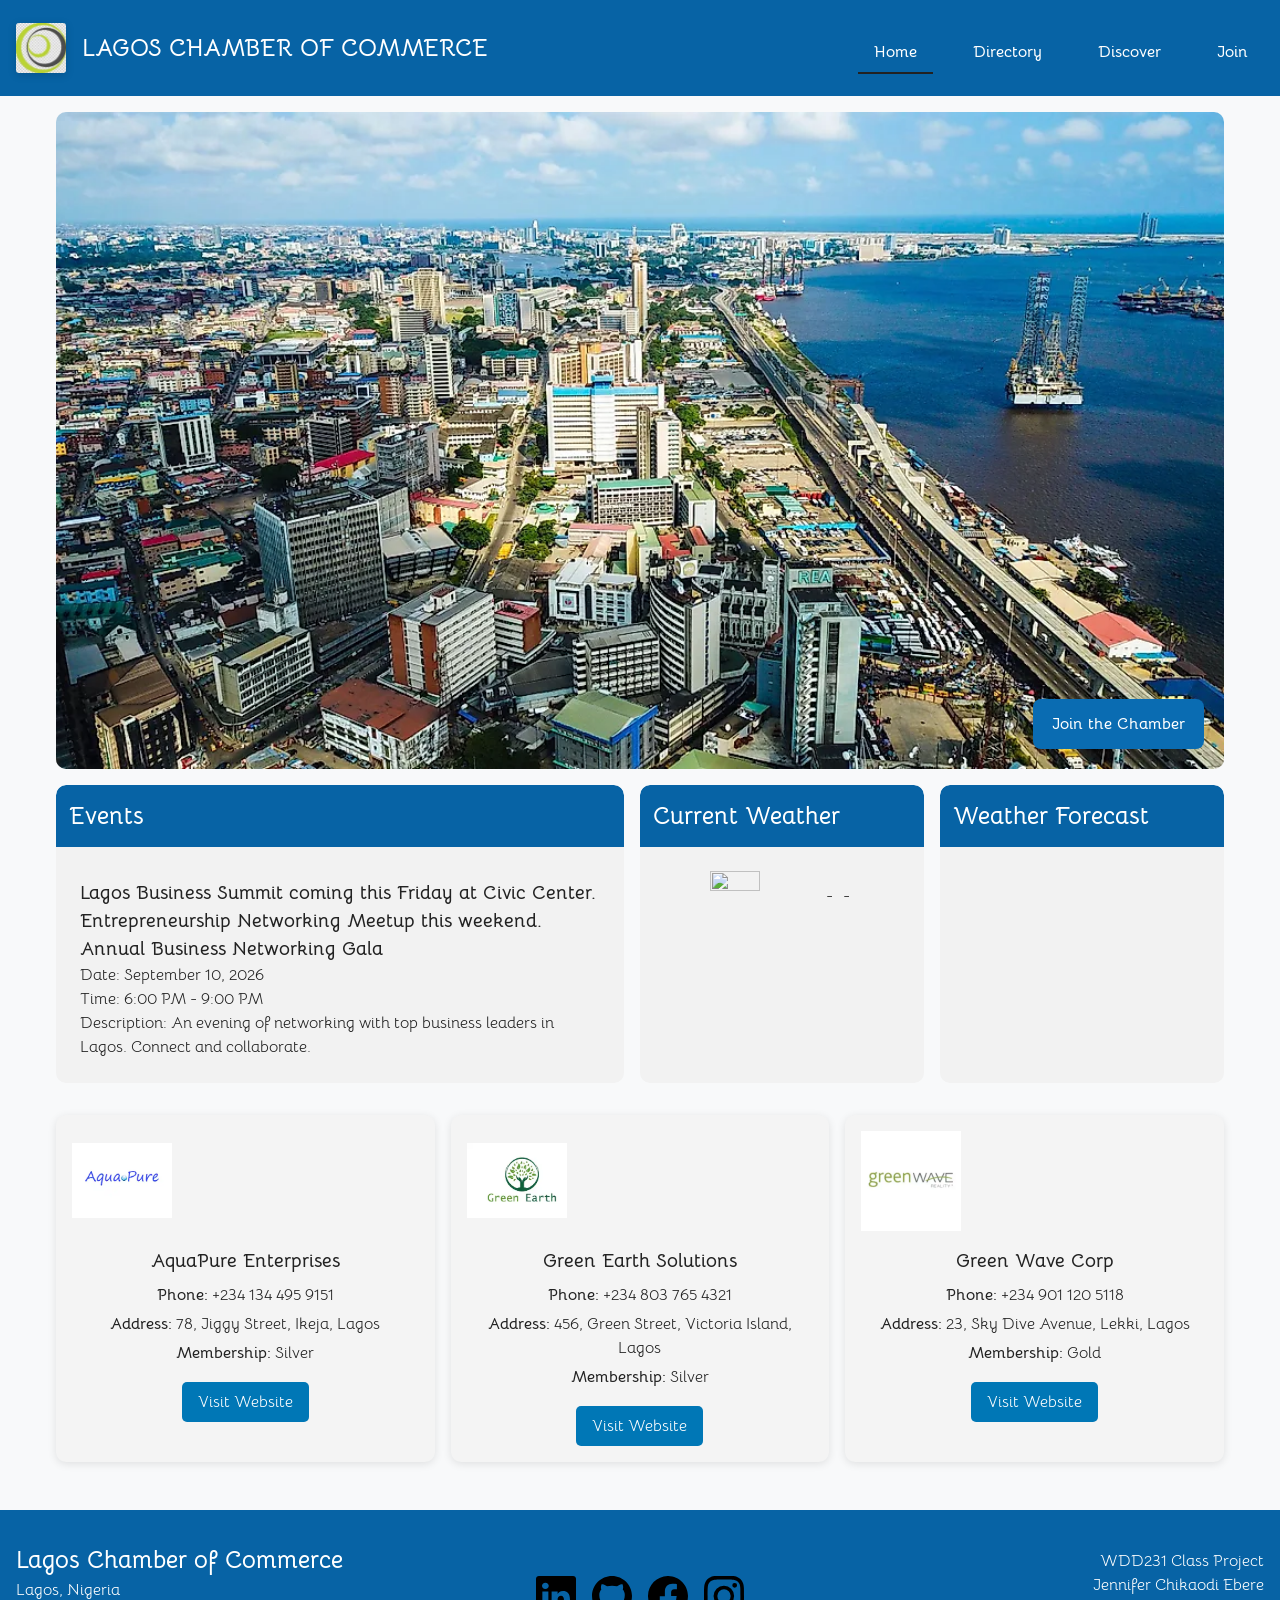
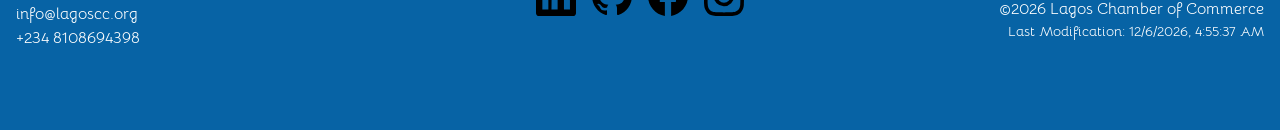
==== chamber/index.html @ 11c8a08f "Week 3 Home Page Assignment" ====
<!doctype html>
<html lang="en">
  <head>
    <meta charset="UTF-8" />
    <meta name="viewport" content="width=device-width, initial-scale=1.0" />
    <title>The Lagos Chamber of Commerce HomePage</title>
    <meta
      name="description"
      content="This is the homepage for Lagos Chamber of Commerce where you can gain more information about community events around you and as well interact with other businesses."
    />
    <meta name="author" content="Ebere Jennifer Chikaodi" />

    <!-- Favicon -->
    <link rel="icon" href="images/favicon.ico" />

    <!-- Facebook Open Graph Meta -->
    <meta property="og:title" content="Lagos Chamber of Commerce Homepage" />
    <meta property="og:type" content="website" />
    <meta
      property="og:description"
      content="This is the homepage for the Lagos Chamber of Commerce and if you are looking to get extra information about the events happening aroud you, keep your eyes glued to this page."
    />
    <meta
      property="og:image"
      content="https://jennifer-ebere.github.io/wdd231/chamber/images/hero.webp"
    />
    <meta
      property="og:url"
      content="https://jennifer-ebere.github.io/wdd231/"
    />
    <!-- Google Font -->
    <link rel="preconnect" href="https://fonts.googleapis.com" />
    <link rel="preconnect" href="https://fonts.gstatic.com" crossorigin />
    <link
      href="https://fonts.googleapis.com/css2?family=Bellota:ital,wght@0,300;0,400;0,700;1,300;1,400;1,700&display=swap"
      rel="stylesheet"
    />
    <script src="scripts/chamber-of-commerce.js" defer></script>
    <link rel="stylesheet" href="styles/normalize.css" />
    <link rel="stylesheet" href="styles/small.css" />
    <link rel="stylesheet" href="styles/larger.css" />
  </head>

  <body>
    <header>
      <div class="hero">
        <img
          src="images/chamber-of-commerce.webp"
          fetchpriority="high"
          loading="eager"
          alt="Lagos Chamber Logo"
          width="60"
          height="60"
        />
        <h2>LAGOS CHAMBER OF COMMERCE</h2>
      </div>

      <button id="menu" aria-label="Toggle navigation">☰</button>

      <nav>
        <ul class="navigation">
          <li><a href="index.html" class="active">Home</a></li>
          <li>
            <a href="directory.html">Directory</a>
          </li>
          <li><a href="discover.html">Discover</a></li>
          <li><a href="join.html">Join</a></li>
        </ul>
      </nav>
    </header>

    <main class="main-home">

  <!-- HERO SECTION -->
  <section class="hero-section">
    <img
      src="images/hero.webp"
      alt="Lagos city skyline"
      width="1200"
      height="500"
      loading="eager"
    />

    <a href="join.html" class="cta-button">
      Join the Chamber
    </a>

  </section>

  <!-- TOP HOME GRID -->
  <section class="top-grid">

    <!-- EVENTS -->
    <section class="card">
      <h2>Events</h2>

      <div class="card-content">
        <h3>
          Lagos Business Summit coming this Friday at Civic Center.
        </h3>

        <h3>
          Entrepreneurship Networking Meetup this weekend.
        </h3>

        <h3>Annual Business Networking Gala</h3>
            <ul>
              <li>Date: September 10, 2026</li>
              <li>Time: 6:00 PM - 9:00 PM</li>
              <li>Description: An evening of networking with top business leaders in Lagos. Connect and collaborate.</li>
            </ul>
      </div>
    </section>

    <!-- CURRENT WEATHER -->
    <section class="card weather-card">
      <h2>Current Weather</h2>
      <div id="current-weather">
        <img
          id="weather-icon"
          src=""
          alt=""
          width="50"
          height="50"
        />
        <div>
         <span class="dash">-</span>
          <p><span id="current-temp"></span></p>
          <span class="dash">-</span>
          <p id="weather-desc"></p>
        </div>
      </div>

    </section>

    <!-- FORECAST -->
    <section class="card forecast-card">

      <h2>Weather Forecast</h2>

      <div id="forecast">

        <!-- JavaScript inserts forecast cards -->

      </div>

</section>

  </section>

  <!-- SPOTLIGHT SECTION -->
  <section>
    <div id="spotlight-container">
      <!-- JS inserts spotlight cards -->

    </div>

  </section>

  </main>

    <footer>
      <div class="footer-container">
        <div class="footer-left">
          <h2>Lagos Chamber of Commerce</h2>
          <p>Lagos, Nigeria</p>
          <p>info@lagoscc.org</p>
          <p>+234 8108694398</p>
        </div>

        <div class="footer-center">
          <a href="www.linkedin.com/in/jennifer-ebere-699460242" target="_blank"
            ><img
              src="images/linkedin.svg"
              loading="lazy"
              alt="LinkedIn Logo"
              width="16"
              height="16"
          /></a>
          <a href="https://github.com/Jennifer-ebere/wdd231" target="_blank"
            ><img src="images/github.svg" alt="GitHub Logo" width="16" height="16"
          /></a>
          <a href="https://www.facebook.com/Jennyy.ebere" target="_blank"
            ><img
              src="images/facebook.svg"
              loading="lazy"
              alt="Facebook Logo"
              width="16"
              height="16"
          /></a>
          <a href="https://www.instagram.com/jennyy_ebere/" target="_blank"
            ><img
              src="images/instagram.svg"
              loading="lazy"
              alt="Instagram Logo"
              width="16"
              height="16"
          /></a>
        </div>

        <div class="footer-right">
          <p>WDD231 Class Project</p>
          <p>Jennifer Chikaodi Ebere</p>
          <p>&copy;<span id="currentYear"></span> Lagos Chamber of Commerce</p>
          <p id="lastModified"></p>
        </div>
      </div>
    </footer>
  </body>
</html>
---- chamber/styles/small.css ----
/* ------------------ ROOT VARIABLES ------------------ */
:root {
  --primary-color: #0763a5;
  --secondary-color: #000;
  --text-color: #222;
  --light-bg: #f8f9fa;
  --white: #ffffff;
}

* {
  box-sizing: border-box;
}

body {
  margin: 0;
  font-family: "Bellota", Arial, sans-serif;
  color: var(--text-color);
  background-color: var(--light-bg);
  min-width: 320px;
}

img {
  max-width: 100%;
  height: auto;
  display: block;
}

header,
main,
footer {
  width: 100%;
}

/* ------------------ HEADER ------------------ */
header {
  display: flex;
  justify-content: space-between;
  align-items: center;
  background-color: var(--primary-color);
  padding: 1rem;
  color: var(--white);
  min-height: 90px;
}

.hero {
  display: flex;
  align-items: center;
  gap: 1rem;
}

.hero img {
  width: 50px;
  height: 50px;
  object-fit: cover;
  border-radius: 3px;
  box-shadow: 0 2px 8px rgba(0, 0, 0, 0.15);
}

.hero h1 {
  margin: 0;
  font-size: 1.2rem;
  color: white;
}

/* ------------------ NAVIGATION ------------------ */
#menu {
  display: block;
  background: none;
  border: none;
  font-size: 2rem;
  cursor: pointer;
}

.navigation {
  list-style: none;
  margin: 0;
  min-height: 48px;
  padding: 0;
  display: none;
  flex-direction: column;
}

.navigation.open {
  display: flex;
}

.navigation a {
  display: block;
  padding: 1rem;
  text-decoration: none;
  color: white;
  font-weight: 600;
}

.navigation a:hover {
  background-color: rgb(8, 197, 255);
  color: beige;
}

.navigation a.active {
  border-bottom: 2px solid #222;
}

/* ---------------- MAIN HOME ---------------- */
.main-home {
  padding: 1rem;
}

/* HERO */
.hero-section {
  position: relative;
}

.hero-section img {
  width: 100%;
  border-radius: 10px;
  display: block;
}

.cta-button {
  position: absolute;
  right: 20px;
  bottom: 20px;
  background-color: #0a6cb2;
  color: white;
  padding: 0.8rem 1.2rem;
  text-decoration: none;
  border-radius: 8px;
  font-weight: bold;
}

.cta-button:hover {
  background-color: #00b68f;
}

/* HOME GRID */
.top-grid {
  display: grid;
  gap: 1rem;
  margin-top: 1rem;
  grid-auto-rows: 1fr;
}

.card {
  background-color: #f2f2f2;
  padding: 0.5rem;
  border-radius: 10px;
  overflow: hidden;
  height: 100%;
  display: flex;
  flex-direction: column;
}

.card h2 {
  background-color: #0763a5;
  color: white;
  padding: 0.8rem;
  margin: -0.5rem -0.5rem 1rem -0.5rem;
  border-radius: 10px 10px 0 0;
}

.card-content,
.weather-content,
.forecast-content {
  padding: 1rem;
}

/* WEATHER */
.weather-card {
  display: flex;
  margin: 0;
  gap: 0.5rem;
  flex-wrap: nowrap;
}

.weather-card span,
.weather-card div {
  display: inline-flex;
  align-items: center;
  white-space: nowrap;
  justify-content: space-evenly;
}

.dash {
  margin: 0 0.3rem;
}

/* FORECAST */
.forecast-card {
  display: flex;
  margin: 0;
  gap: 1rem;
  flex-wrap: nowrap;
}

.forecast-card h3 {
  width: 90px;
  margin: 0;
  white-space: nowrap;
}

.forecast-card p {
  margin: 0;
  white-space: nowrap;
}

.forecast-card img {
  width: 40px;
  height: 40px;
  flex-shrink: 0;
}

/* SPOTLIGHTS */
#spotlight-container {
  display: grid;
  grid-template-columns: 1fr;
  gap: 1rem;
  margin-top: 2rem;
}

.spotlight-card {
  background-color: #f4f4f4;
  border-radius: 10px;
  padding: 1rem;
  text-align: center;
  box-shadow: 0 2px 8px rgba(0, 0, 0, 0.1);
}

.spotlight-card img {
  width: 100px;
  height: 100px;
  object-fit: contain;
  margin-bottom: 1rem;
}

.spotlight-card h3 {
  margin-bottom: 0.5rem;
}

.spotlight-card p {
  margin: 0.3rem 0;
}

.spotlight-card a {
  display: inline-block;
  margin-top: 0.8rem;
  text-decoration: none;
  color: white;
  background-color: #0077b6;
  padding: 0.5rem 1rem;
  border-radius: 5px;
}

/* ------------------ MAIN DIRECTORY ------------------ */
main {
  padding: 1rem;
}

.main-directory h2 {
  text-align: center;
  color: var(--secondary-color);
}

/* Toggle Buttons */
.view-toggle {
  display: flex;
  justify-content: right;
  gap: 1rem;
  margin-bottom: 1.5rem;
}

.view-toggle button {
  border: none;
  padding: 0.75rem 1.2rem;
  cursor: pointer;
  background-color: var(--primary-color);
  color: var(--white);
  border-radius: 5px;
  font-size: 1rem;
}

.view-toggle button:hover {
  background-color: var(--secondary-color);
}

/* Grid View */
.grid-view {
  display: grid;
  grid-template-columns: 1fr;
  gap: 1rem;
}

.grid-view .member-card img {
  width: 200px;
  height: 200px;
  object-fit: contain;
  display: block;
  margin: 0 auto;
}

.member-card {
  background-color: var(--white);
  border-radius: 8px;
  padding: 1rem;
  text-align: center;
  box-shadow: 0 1px 4px rgba(0, 0, 0, 0.08);
}

.member-card img {
  width: 100%;
  height: 180px;
  object-fit: cover;
}

.member-card h3,
.member-card h4 {
  color: var(--secondary-color);
}

.member-card p,
.member-card a {
  font-size: 0.95rem;
  word-break: break-word;
}

/* List View */
.list-view {
  display: flex;
  flex-direction: column;
  gap: 1rem;
}

.list-view .member-card img {
  display: none;
}

/* ------------------ FOOTER ------------------ */
footer {
  background-color: var(--primary-color);
  padding: 2rem 1rem;
  margin-top: 2rem;
  color: white;
  min-height: 220px;
}

.footer-container {
  display: grid;
  grid-template-columns: 1fr;
  gap: 2rem;
  text-align: center;
  align-items: start;
}

.footer-left,
.footer-center,
.footer-right {
  width: 100%;
  min-height: 80px;
}

.footer-center {
  display: flex;
  justify-content: center;
  align-items: center;
  gap: 1rem;
}

.footer-center img {
  width: 40px;
  height: 40px;
  aspect-ratio: 1 / 1;
  object-fit: contain;
}

.footer a:hover {
  background-color: #d7d7f5;
}

#lastModified {
  font-size: 0.9rem;
  min-height: 20px;
}
---- chamber/styles/larger.css ----
@media screen and (min-width: 768px) {

  /* ---------------- NAVIGATION ---------------- */
  #menu {
    display: none;
  }

  nav {
    margin-top: 1rem;
  }

  .navigation {
    display: flex !important;
    flex-direction: row;
    gap: 1.5rem;
  }

  .navigation li {
    border: none;
  }

  .navigation a {
    padding: 0.5rem 1rem;
  }

  /* ---------------- HEADER ---------------- */
  header {
    display: flex;
    justify-content: space-between;
    align-items: center;
  }

  .hero h1 {
    font-size: 1.8rem;
  }

  /* ---------------- HOME GRID ---------------- */
  .top-grid {
    grid-template-columns: 2fr 1fr 1fr;
  }

  /* ---------------- SPOTLIGHTS ---------------- */
  #spotlight-container {

    grid-template-columns: repeat(3, 1fr);
  }

  /* ---------------- WEATHER ---------------- */
  .weather-card {
    flex-wrap: nowrap;
  }

  /* ---------------- FORECAST ---------------- */
  .forecast-card {
    flex-wrap: nowrap;
  }

  /* ---------------- GRID VIEW ---------------- */
  .grid-view {
    grid-template-columns: repeat(auto-fit, minmax(300px, 1fr));
  }

  /* ---------------- LIST VIEW ---------------- */
  .list-view .member-card {
    display: grid;
    grid-template-columns: 1fr 2fr 1fr 1fr;
    align-items: center;
    gap: 1rem;
  }

  .list-view .member-card:nth-child(even) {
    background-color: #d0eaff;
  }

  .list-view .member-card:nth-child(odd) {
    background-color: #f1f1f1;
  }

  /* ---------------- FOOTER ---------------- */
  .footer-container {
    display: grid;
    grid-template-columns: repeat(3, 1fr);
    align-items: center;
    text-align: left;
  }

  .footer-center {
    justify-content: center;
  }

  .footer-right {
    text-align: right;
  }
}

/* Large Desktop */
@media screen and (min-width: 1024px) {

  .grid-view {
    grid-template-columns: repeat(3, 1fr);
  }

  main {
    max-width: 1200px;
    margin: 0 auto;
  }
}
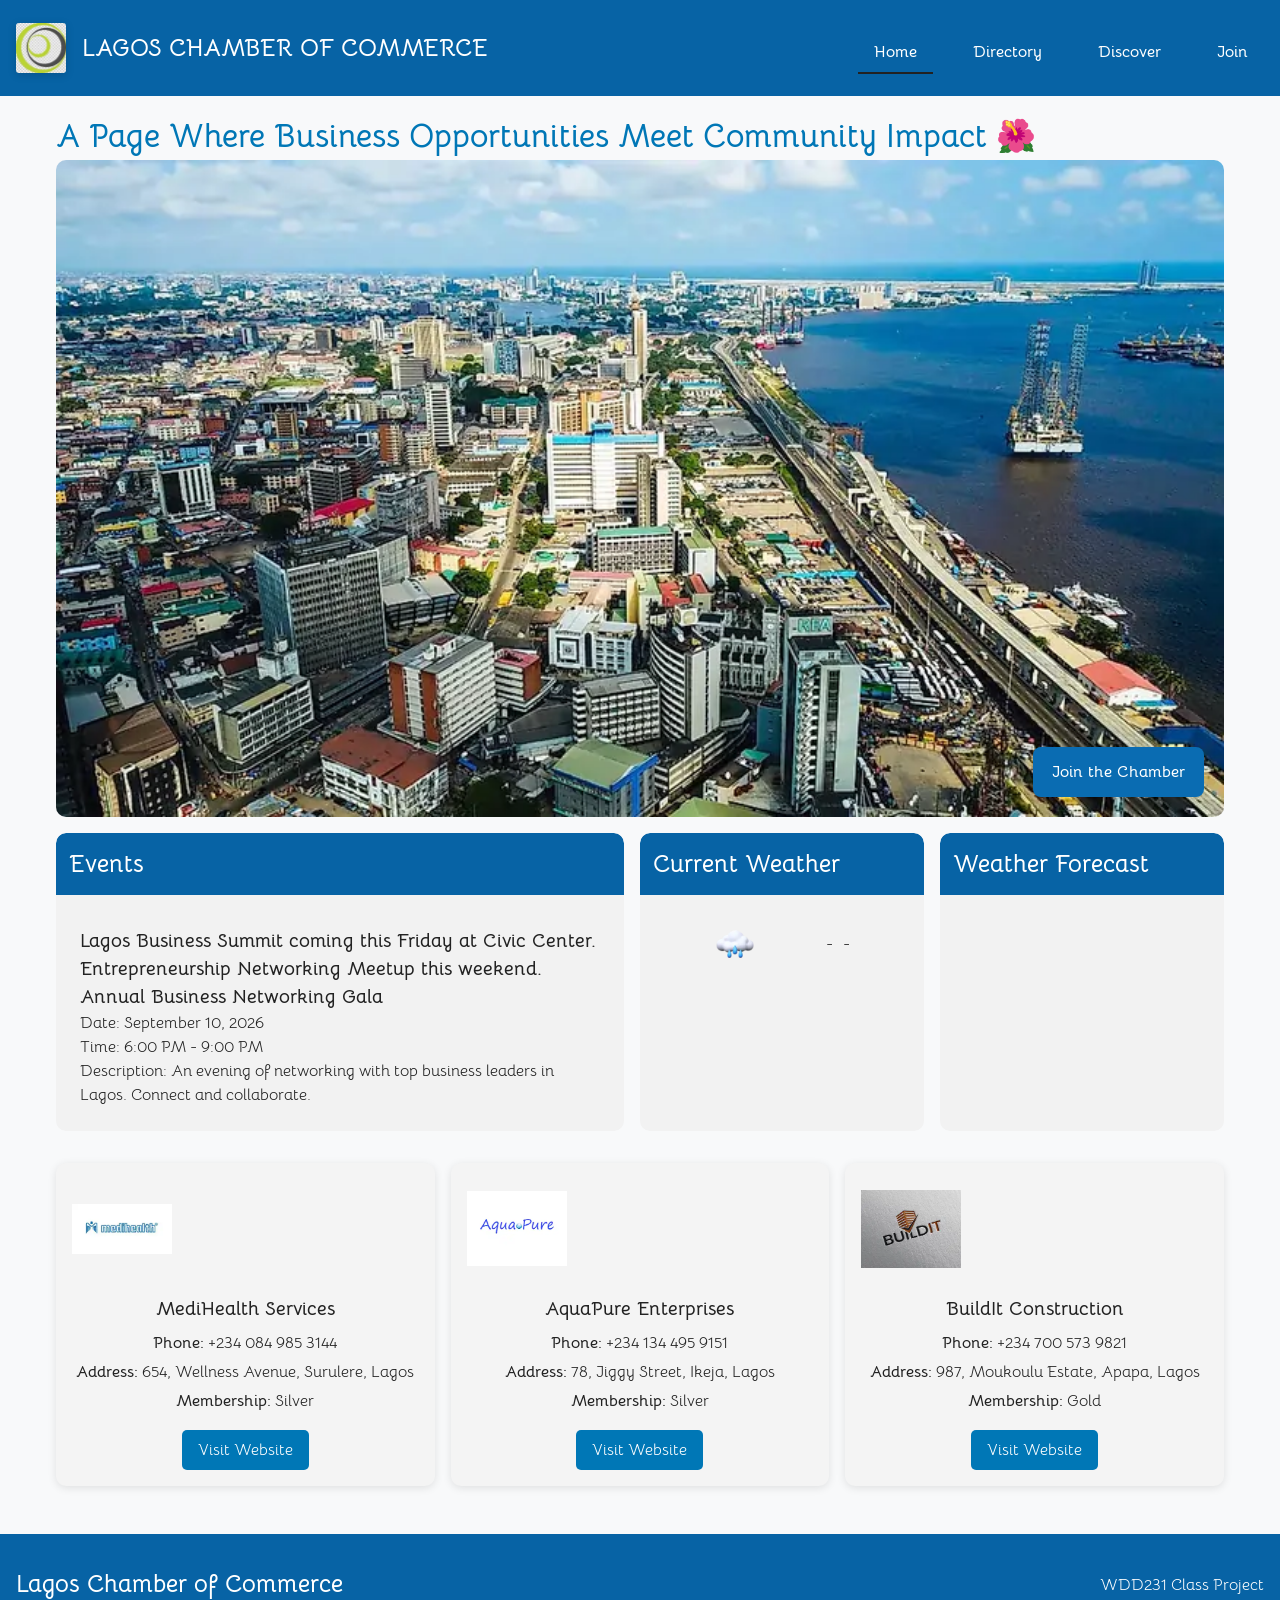
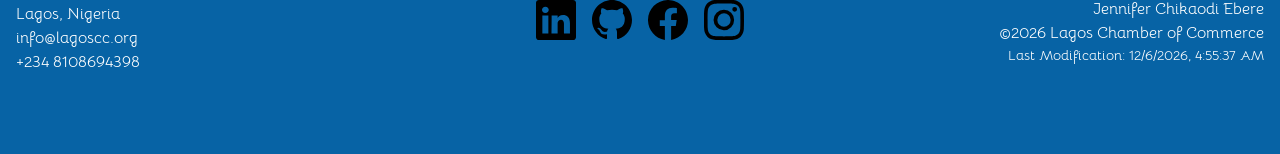
==== commit 96471e48: "Week 3 Updated Homepage Assignment" ====
--- a/chamber/index.html
+++ b/chamber/index.html
@@ -6,7 +6,7 @@
     <title>The Lagos Chamber of Commerce HomePage</title>
     <meta
       name="description"
-      content="This is the homepage for Lagos Chamber of Commerce where you can gain more information about community events around you and as well interact with other businesses."
+      content="Homepage for Lagos Chamber of Commerce where you can gain more information about community events and things around you."
     />
     <meta name="author" content="Ebere Jennifer Chikaodi" />
 
@@ -18,7 +18,7 @@
     <meta property="og:type" content="website" />
     <meta
       property="og:description"
-      content="This is the homepage for the Lagos Chamber of Commerce and if you are looking to get extra information about the events happening aroud you, keep your eyes glued to this page."
+      content="Welcome to the Lagos Chamber of Commerce — stay updated on exciting local events, opportunities, and community news."
     />
     <meta
       property="og:image"
@@ -70,7 +70,7 @@
     </header>
 
     <main class="main-home">
-
+      <h1 class="intro">A Page Where Business Opportunities Meet Community Impact &#127802;</h1>
   <!-- HERO SECTION -->
   <section class="hero-section">
     <img
@@ -118,8 +118,8 @@
       <div id="current-weather">
         <img
           id="weather-icon"
-          src=""
-          alt=""
+          src="images/placeholder-weather-icon.webp"
+          alt="weather"
           width="50"
           height="50"
         />
--- a/chamber/styles/small.css
+++ b/chamber/styles/small.css
@@ -131,6 +131,10 @@
 
 .cta-button:hover {
   background-color: #00b68f;
+}
+
+.intro {
+  color:#0077b6
 }
 
 /* HOME GRID */
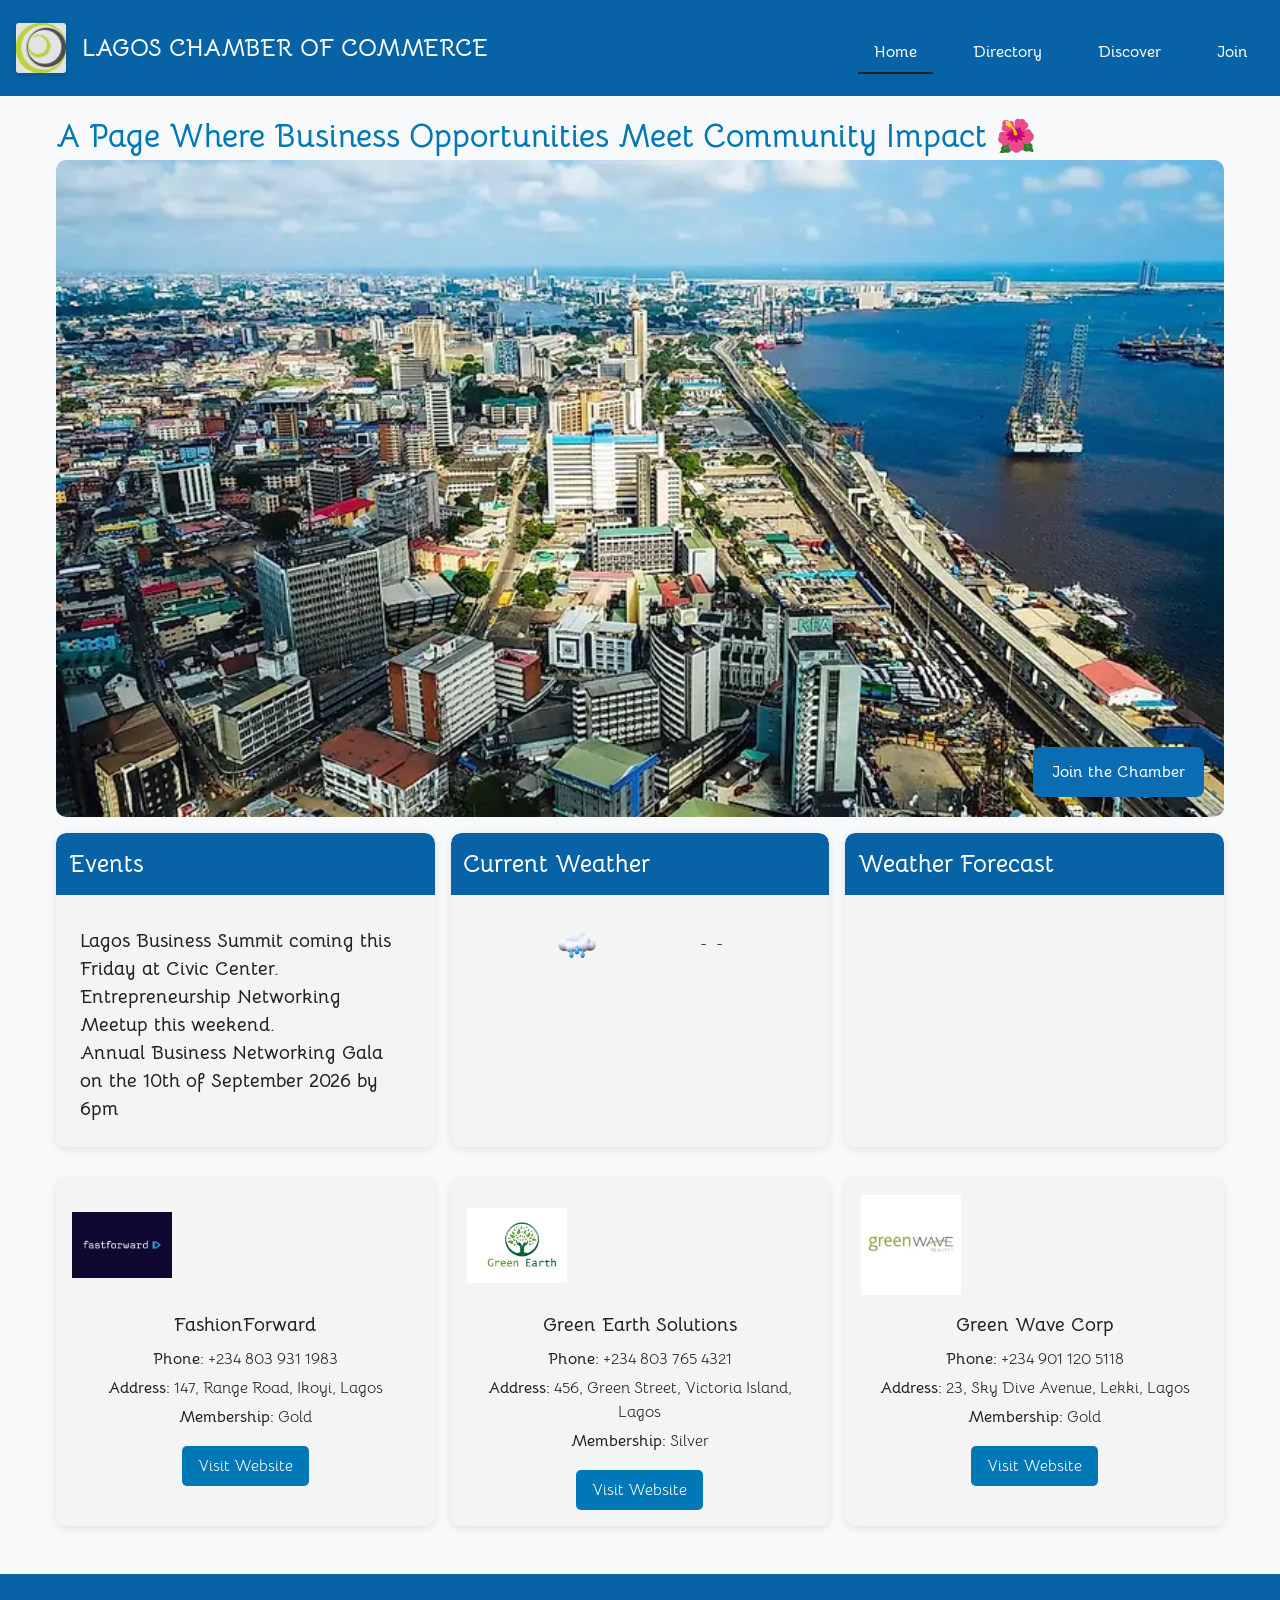
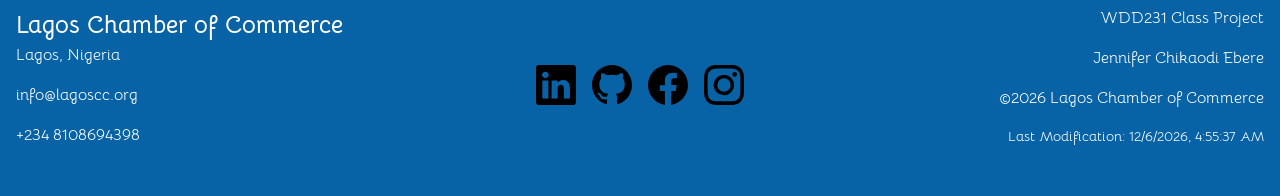
==== commit 5f2c059c: "Week 5 Discovery Page Assignment" ====
--- a/chamber/index.html
+++ b/chamber/index.html
@@ -35,7 +35,7 @@
       href="https://fonts.googleapis.com/css2?family=Bellota:ital,wght@0,300;0,400;0,700;1,300;1,400;1,700&display=swap"
       rel="stylesheet"
     />
-    <script src="scripts/chamber-of-commerce.js" defer></script>
+    <script type="module"  src="scripts/chamber-of-commerce.js" defer></script>
     <link rel="stylesheet" href="styles/normalize.css" />
     <link rel="stylesheet" href="styles/small.css" />
     <link rel="stylesheet" href="styles/larger.css" />
@@ -71,93 +71,54 @@
 
     <main class="main-home">
       <h1 class="intro">A Page Where Business Opportunities Meet Community Impact &#127802;</h1>
-  <!-- HERO SECTION -->
-  <section class="hero-section">
-    <img
-      src="images/hero.webp"
-      alt="Lagos city skyline"
-      width="1200"
-      height="500"
-      loading="eager"
-    />
+        <!-- HERO SECTION -->
+      <section class="hero-section">
+        <img src="images/hero.webp" alt="Lagos city skyline" width="1200" height="500" loading="eager"/>
+        <a href="join.html" class="cta-button"> Join the Chamber </a>
+      </section>
 
-    <a href="join.html" class="cta-button">
-      Join the Chamber
-    </a>
+      <!-- TOP HOME GRID -->
+      <section class="top-grid">
+        <!-- EVENTS -->
+        <section class="card">
+          <h2>Events</h2>
+          <div class="card-content">
+            <h3>Lagos Business Summit coming this Friday at Civic Center.</h3>
+            <h3>Entrepreneurship Networking Meetup this weekend.</h3>
+            <h3>Annual Business Networking Gala on the 10th of September 2026 by 6pm</h3>
+          </div>
+        </section>
 
-  </section>
+        <!-- CURRENT WEATHER -->
+        <section class="card weather-card">
+          <h2>Current Weather</h2>
+          <div id="current-weather">
+            <img id="weather-icon" src="images/placeholder-weather-icon.webp" alt="weather" width="50" height="50"/>
+            <div>
+              <span class="dash">-</span>
+              <p><span id="current-temp"></span></p>
+              <span class="dash">-</span>
+              <p id="weather-desc"></p>
+            </div>
+          </div>
+        </section>
 
-  <!-- TOP HOME GRID -->
-  <section class="top-grid">
+        <!-- FORECAST -->
+        <section class="card forecast-card">
+          <h2>Weather Forecast</h2>
+          <div id="forecast">
+            <!-- JavaScript inserts forecast cards -->
+          </div>
+        </section>
+      </section>
 
-    <!-- EVENTS -->
-    <section class="card">
-      <h2>Events</h2>
-
-      <div class="card-content">
-        <h3>
-          Lagos Business Summit coming this Friday at Civic Center.
-        </h3>
-
-        <h3>
-          Entrepreneurship Networking Meetup this weekend.
-        </h3>
-
-        <h3>Annual Business Networking Gala</h3>
-            <ul>
-              <li>Date: September 10, 2026</li>
-              <li>Time: 6:00 PM - 9:00 PM</li>
-              <li>Description: An evening of networking with top business leaders in Lagos. Connect and collaborate.</li>
-            </ul>
-      </div>
-    </section>
-
-    <!-- CURRENT WEATHER -->
-    <section class="card weather-card">
-      <h2>Current Weather</h2>
-      <div id="current-weather">
-        <img
-          id="weather-icon"
-          src="images/placeholder-weather-icon.webp"
-          alt="weather"
-          width="50"
-          height="50"
-        />
-        <div>
-         <span class="dash">-</span>
-          <p><span id="current-temp"></span></p>
-          <span class="dash">-</span>
-          <p id="weather-desc"></p>
+      <!-- SPOTLIGHT SECTION -->
+      <section>
+        <div id="spotlight-container">
+          <!-- JS inserts spotlight cards -->
         </div>
-      </div>
-
-    </section>
-
-    <!-- FORECAST -->
-    <section class="card forecast-card">
-
-      <h2>Weather Forecast</h2>
-
-      <div id="forecast">
-
-        <!-- JavaScript inserts forecast cards -->
-
-      </div>
-
-</section>
-
-  </section>
-
-  <!-- SPOTLIGHT SECTION -->
-  <section>
-    <div id="spotlight-container">
-      <!-- JS inserts spotlight cards -->
-
-    </div>
-
-  </section>
-
-  </main>
+      </section>
+    </main>
 
     <footer>
       <div class="footer-container">
--- a/chamber/styles/small.css
+++ b/chamber/styles/small.css
@@ -1,12 +1,4 @@
-/* ------------------ ROOT VARIABLES ------------------ */
-:root {
-  --primary-color: #0763a5;
-  --secondary-color: #000;
-  --text-color: #222;
-  --light-bg: #f8f9fa;
-  --white: #ffffff;
-}
-
+/* ROOT VARIABLES */
 * {
   box-sizing: border-box;
 }
@@ -14,8 +6,8 @@
 body {
   margin: 0;
   font-family: "Bellota", Arial, sans-serif;
-  color: var(--text-color);
-  background-color: var(--light-bg);
+  color: #222;
+  background-color: #f8f9fa;
   min-width: 320px;
 }
 
@@ -31,14 +23,14 @@
   width: 100%;
 }
 
-/* ------------------ HEADER ------------------ */
+/* HEADER */
 header {
   display: flex;
   justify-content: space-between;
   align-items: center;
-  background-color: var(--primary-color);
-  padding: 1rem;
-  color: var(--white);
+  background-color: #0763a5;
+  padding: 1rem;
+  color: white;
   min-height: 90px;
 }
 
@@ -62,7 +54,7 @@
   color: white;
 }
 
-/* ------------------ NAVIGATION ------------------ */
+/* NAVIGATION */
 #menu {
   display: block;
   background: none;
@@ -101,7 +93,7 @@
   border-bottom: 2px solid #222;
 }
 
-/* ---------------- MAIN HOME ---------------- */
+/* MAIN HOME */
 .main-home {
   padding: 1rem;
 }
@@ -134,7 +126,7 @@
 }
 
 .intro {
-  color:#0077b6
+  color: #0077b6
 }
 
 /* HOME GRID */
@@ -142,17 +134,19 @@
   display: grid;
   gap: 1rem;
   margin-top: 1rem;
-  grid-auto-rows: 1fr;
-}
+} 
 
 .card {
-  background-color: #f2f2f2;
+  background-color: #f4f4f4;
   padding: 0.5rem;
   border-radius: 10px;
   overflow: hidden;
   height: 100%;
   display: flex;
   flex-direction: column;
+  box-shadow: 0 2px 8px rgba(0, 0, 0, 0.1);
+  animation: slideIn 1s ease forwards;
+  opacity: 0;
 }
 
 .card h2 {
@@ -161,6 +155,7 @@
   padding: 0.8rem;
   margin: -0.5rem -0.5rem 1rem -0.5rem;
   border-radius: 10px 10px 0 0;
+  white-space: nowrap;
 }
 
 .card-content,
@@ -169,7 +164,7 @@
   padding: 1rem;
 }
 
-/* WEATHER */
+/* WEATHER ON THE HOME PAGE */
 .weather-card {
   display: flex;
   margin: 0;
@@ -189,7 +184,7 @@
   margin: 0 0.3rem;
 }
 
-/* FORECAST */
+/* FORECAST ON THE HOME PAGE */
 .forecast-card {
   display: flex;
   margin: 0;
@@ -214,7 +209,7 @@
   flex-shrink: 0;
 }
 
-/* SPOTLIGHTS */
+/* SPOTLIGHTS on the Home Page */
 #spotlight-container {
   display: grid;
   grid-template-columns: 1fr;
@@ -255,17 +250,17 @@
   border-radius: 5px;
 }
 
-/* ------------------ MAIN DIRECTORY ------------------ */
+/* MAIN DIRECTORY */
 main {
   padding: 1rem;
 }
 
 .main-directory h2 {
   text-align: center;
-  color: var(--secondary-color);
-}
-
-/* Toggle Buttons */
+  color: black;
+}
+
+/* Toggle Buttons in Directory Page */
 .view-toggle {
   display: flex;
   justify-content: right;
@@ -277,17 +272,17 @@
   border: none;
   padding: 0.75rem 1.2rem;
   cursor: pointer;
-  background-color: var(--primary-color);
-  color: var(--white);
+  background-color: #0763a5;
+  color: white;
   border-radius: 5px;
   font-size: 1rem;
 }
 
 .view-toggle button:hover {
-  background-color: var(--secondary-color);
-}
-
-/* Grid View */
+  background-color: black;
+}
+
+/* Grid View in Directory Page */
 .grid-view {
   display: grid;
   grid-template-columns: 1fr;
@@ -303,7 +298,7 @@
 }
 
 .member-card {
-  background-color: var(--white);
+  background-color: #f4f4f4;
   border-radius: 8px;
   padding: 1rem;
   text-align: center;
@@ -318,7 +313,7 @@
 
 .member-card h3,
 .member-card h4 {
-  color: var(--secondary-color);
+  color: black;
 }
 
 .member-card p,
@@ -327,7 +322,7 @@
   word-break: break-word;
 }
 
-/* List View */
+/* List View in Directory Page */
 .list-view {
   display: flex;
   flex-direction: column;
@@ -338,9 +333,176 @@
   display: none;
 }
 
-/* ------------------ FOOTER ------------------ */
+/* JOIN PAGE */
+.head {
+  text-align: center;
+  color: #0763a5;
+  margin-bottom: 2rem;
+}
+
+.join-container {
+  display: grid;
+  grid-template-columns: 1fr;
+  gap: 2rem;
+}
+
+form {
+  background-color: white;
+  padding: 1.5rem;
+  border-radius: 10px;
+}
+
+label {
+  display: block;
+  margin-bottom: 1rem;
+  font-weight: bold;
+}
+
+input,
+select,
+textarea {
+  width: 100%;
+  padding: 0.7rem;
+  margin-top: 0.3rem;
+  border-radius: 5px;
+  border: 1px solid #ccc;
+}
+
+textarea {
+  min-height: 120px;
+  resize: vertical;
+}
+
+input[type="submit"] {
+  background-color: #0763a5;
+  color: white;
+  border: none;
+  cursor: pointer;
+}
+
+.membership-cards {
+  display: grid;
+  gap: 1rem;
+}
+
+.card:nth-child(1) {
+  animation-delay: 0.2s;
+}
+
+.card:nth-child(2) {
+  animation-delay: 0.4s;
+}
+
+.card:nth-child(3) {
+  animation-delay: 0.6s;
+}
+
+.card:nth-child(4) {
+  animation-delay: 0.8s;
+}
+
+.card a {
+  display: inline-block;
+  margin-top: 1rem;
+  color: blue;
+  cursor: pointer;
+}
+
+@keyframes slideIn {
+  from {
+    opacity: 0;
+    transform: translateY(20px);
+  }
+
+  to {
+    opacity: 1;
+    transform: translateY(0);
+  }
+}
+
+dialog {
+  border: none;
+  border-radius: 10px;
+  padding: 1.5rem;
+}
+
+dialog::backdrop {
+  background: rgba(0, 0, 0, 0.5);
+}
+
+button {
+  margin-top: 1rem;
+  padding: 0.5rem 1rem;
+  background-color: #0763a5;
+  color: white;
+  border-radius: 3px;
+  border: none;
+  cursor: pointer;
+}
+
+.membership-cards button {
+  background: none;
+  border: none;
+  color: blue;
+  cursor: pointer;
+  text-align: left;
+  text-decoration: underline;
+  font: inherit;
+  padding: 0;
+}
+
+/* THANK YOU PAGE */
+.thankyou-card {
+  max-width: 700px;
+  margin: auto;
+  background-color: white;
+  padding: 2rem;
+  border-radius: 10px;
+}
+
+p {
+  margin-bottom: 1rem;
+}
+
+/* DISCOVERY PAGE */
+.discover-grid {
+  display: grid;
+  gap: 1rem;
+
+  grid-template-areas:
+  "card1"
+  "card2"
+  "card3"
+  "card4"
+  "card5"
+  "card6"
+  "card7"
+  "card8";
+}
+.discover-card:nth-child(1) { grid-area: card1; }
+.discover-card:nth-child(2) { grid-area: card2; }
+.discover-card:nth-child(3) { grid-area: card3; }
+.discover-card:nth-child(4) { grid-area: card4; }
+.discover-card:nth-child(5) { grid-area: card5; }
+.discover-card:nth-child(6) { grid-area: card6; }
+.discover-card:nth-child(7) { grid-area: card7; }
+.discover-card:nth-child(8) { grid-area: card8; }
+
+.discover-card {
+  border: 1px solid #ccc;
+  padding: 1rem;
+  border-radius: 10px;
+}
+
+.discover-card img {
+  width: 100%;
+  height: auto;
+  border-radius: 10px;
+}
+
+/* FOOTER */
 footer {
-  background-color: var(--primary-color);
+  background-color: #0763a5;
   padding: 2rem 1rem;
   margin-top: 2rem;
   color: white;
--- a/chamber/styles/larger.css
+++ b/chamber/styles/larger.css
@@ -1,6 +1,5 @@
 @media screen and (min-width: 768px) {
-
-  /* ---------------- NAVIGATION ---------------- */
+  /* NAVIGATION */
   #menu {
     display: none;
   }
@@ -23,7 +22,7 @@
     padding: 0.5rem 1rem;
   }
 
-  /* ---------------- HEADER ---------------- */
+  /* HEADER */
   header {
     display: flex;
     justify-content: space-between;
@@ -34,33 +33,45 @@
     font-size: 1.8rem;
   }
 
-  /* ---------------- HOME GRID ---------------- */
+  /* HOME PAGE FOR THE WEATHER AND FORECAST CARD */
   .top-grid {
-    grid-template-columns: 2fr 1fr 1fr;
+    display: grid;
+    grid-template-columns: repeat(3, minmax(0, 1fr));
+    gap: 1rem;
+    align-items: start;
   }
 
-  /* ---------------- SPOTLIGHTS ---------------- */
-  #spotlight-container {
-
-    grid-template-columns: repeat(3, 1fr);
-  }
-
-  /* ---------------- WEATHER ---------------- */
   .weather-card {
     flex-wrap: nowrap;
   }
 
-  /* ---------------- FORECAST ---------------- */
   .forecast-card {
     flex-wrap: nowrap;
   }
 
-  /* ---------------- GRID VIEW ---------------- */
+  .weather-card div,
+  .forecast-card div {
+    display: flex;
+    flex-wrap: wrap;
+  }
+
+  .weather-card p,
+  .forecast-card p {
+    display: flex;
+    flex-wrap: wrap;
+  }
+
+  /* FOR THE SPOTLIGHTS */
+  #spotlight-container {
+    grid-template-columns: repeat(3, 1fr);
+  }
+
+  /* GRID VIEW IN THE DIRECTORY PAGE */
   .grid-view {
     grid-template-columns: repeat(auto-fit, minmax(300px, 1fr));
   }
 
-  /* ---------------- LIST VIEW ---------------- */
+  /* LIST VIEW IN THE DIRECTORY PAGE */
   .list-view .member-card {
     display: grid;
     grid-template-columns: 1fr 2fr 1fr 1fr;
@@ -76,7 +87,11 @@
     background-color: #f1f1f1;
   }
 
-  /* ---------------- FOOTER ---------------- */
+  .join-container {
+    grid-template-columns: 2fr 1fr;
+  }
+
+  /* FOOTER */
   .footer-container {
     display: grid;
     grid-template-columns: repeat(3, 1fr);
@@ -93,9 +108,8 @@
   }
 }
 
-/* Large Desktop */
+/* LARGE DESKTOP */
 @media screen and (min-width: 1024px) {
-
   .grid-view {
     grid-template-columns: repeat(3, 1fr);
   }
@@ -104,4 +118,35 @@
     max-width: 1200px;
     margin: 0 auto;
   }
+
+  /* DISCOVER PAGE */
+  .discover-grid { 
+    grid-template-columns: repeat(2, 1fr); 
+    grid-template-areas: 
+    "card1 card2" 
+    "card3 card4" 
+    "card5 card6"
+    "card7 card8"; 
+  }
+
+   .discover-card {
+    display: grid;
+    grid-template-columns: 2fr 2fr;
+    gap: 1rem;
+    align-items: center;
+  }
+
+  .discover-card figure {
+    margin: 0;
+  }
+
+  .discover-info {
+    display: flex;
+    flex-direction: column;
+  }
+
+  .discover-card img:hover { 
+    transform: scale(1.08); 
+    filter: brightness(1.1); 
+  }
 }
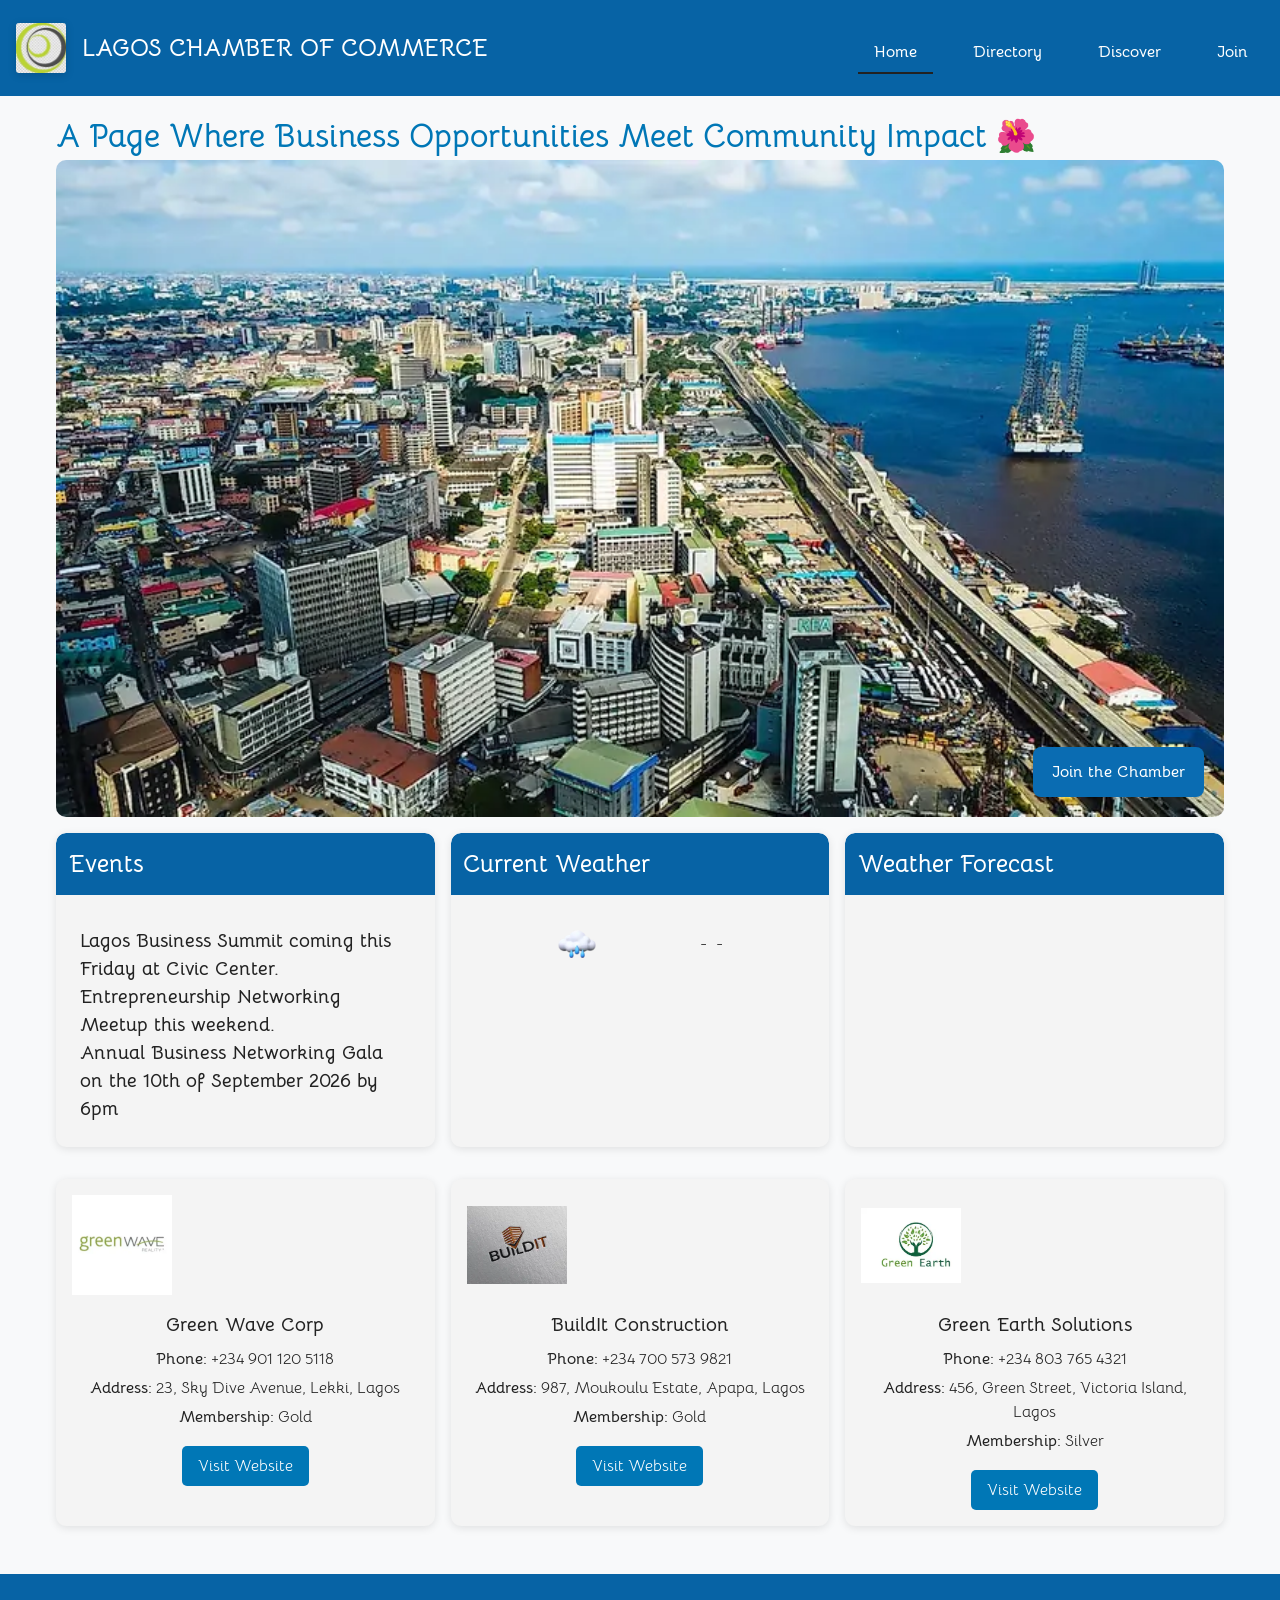
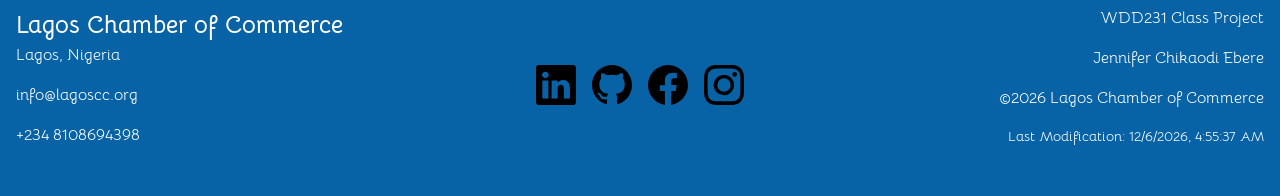
==== commit d07b3c3d: "Week 5 Updated Discovery Page Assignment" ====
--- a/chamber/index.html
+++ b/chamber/index.html
@@ -35,7 +35,7 @@
       href="https://fonts.googleapis.com/css2?family=Bellota:ital,wght@0,300;0,400;0,700;1,300;1,400;1,700&display=swap"
       rel="stylesheet"
     />
-    <script type="module"  src="scripts/chamber-of-commerce.js" defer></script>
+    <script type="module"  src="scripts/chamber-of-commerce.js"></script>
     <link rel="stylesheet" href="styles/normalize.css" />
     <link rel="stylesheet" href="styles/small.css" />
     <link rel="stylesheet" href="styles/larger.css" />
